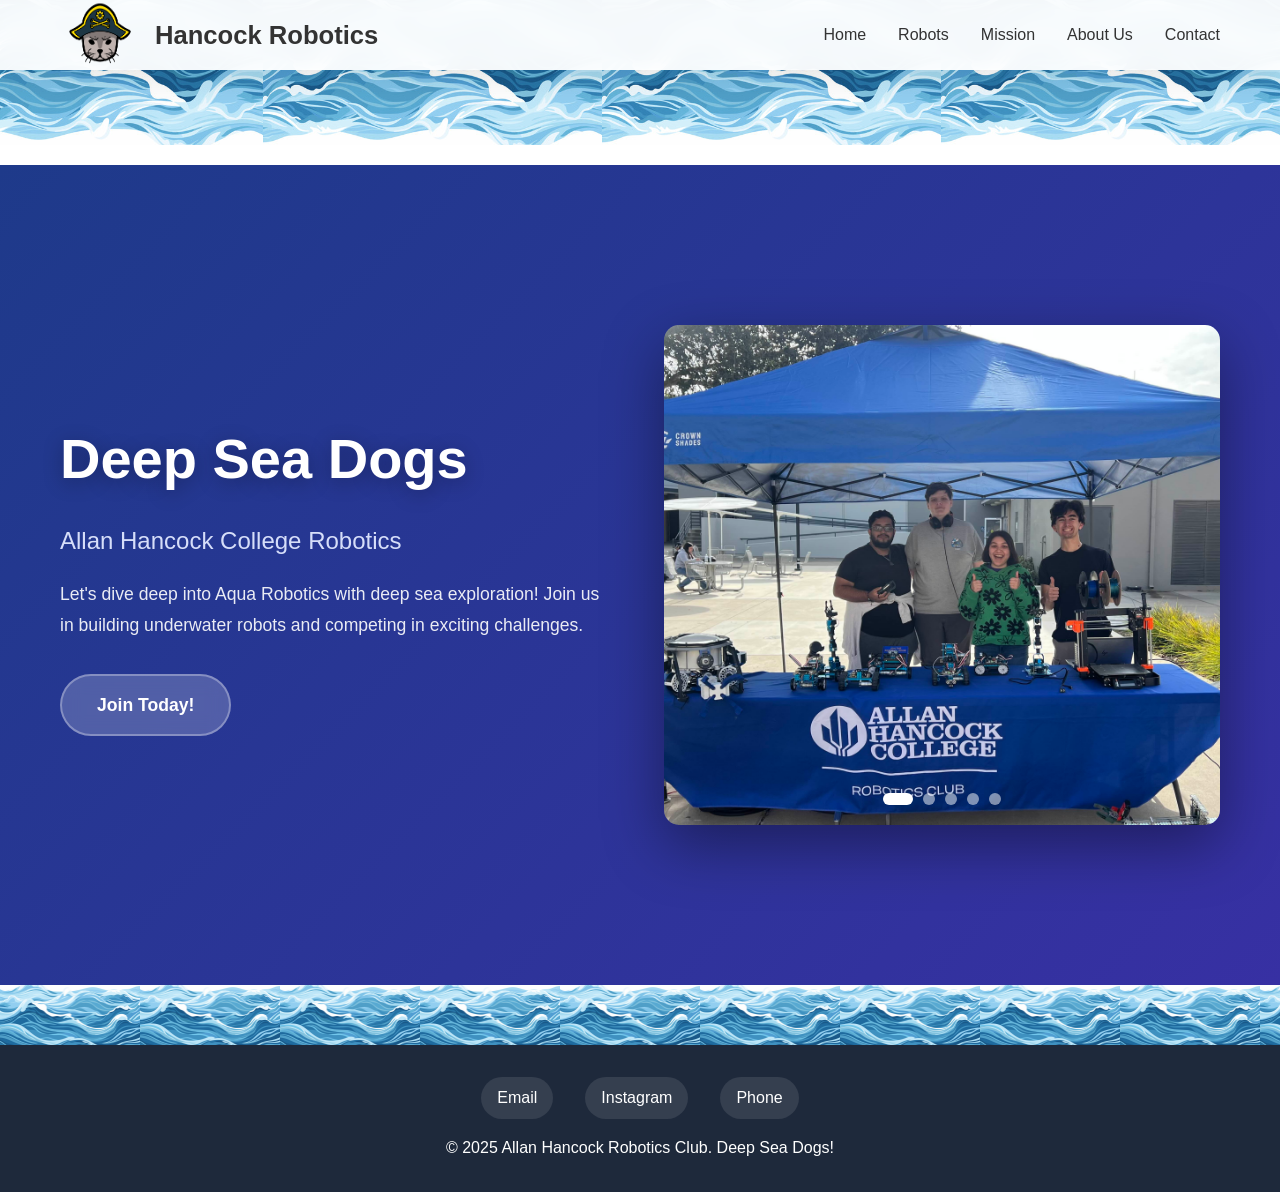
==== index.html @ e1760eb0 "Add files via upload" ====
<!DOCTYPE html>
<html lang="en">
<head>
    <meta charset="UTF-8">
    <meta name="viewport" content="width=device-width, initial-scale=1.0">
    <title>AHC Robotics</title>
    <link rel="stylesheet" href="style.css">
</head>
<body>
    <header>
        <nav class="container">
            <div class="logo-container">
                <img src="logo.png" alt="Deep Sea Dogs Logo" class="logo-img">
                <div class="logo">Hancock Robotics</div>
            </div>
            
            <ul class="nav-links">
                <li><a href="index.html">Home</a></li>
                <li><a href="robots.html">Robots</a></li>
                <li><a href="mission.html">Mission</a></li>
                <li><a href="about.html">About Us</a></li>
                <li><a href="contact.html">Contact</a></li>
            </ul>
        </nav>
    </header>

    <div class="border-top"></div>

    <main>
        <section id="home" class="hero">
            <div class="container">
                <div class="hero-content">
                    <div class="hero-text">
                        <h1>Deep Sea Dogs</h1>
                        <p class="subtitle">Allan Hancock College Robotics</p>
                        <p>Let's dive deep into Aqua Robotics with deep sea exploration! Join us in building underwater robots and competing in exciting challenges.</p>
                        <a href="registration-form.html" class="cta-button" target="_blank">Join Today!</a>
                    </div>
                    
                    <div class="slideshow-container">
                        <div class="slide slide-1 active"></div>
                        <div class="slide slide-2"></div>
                        <div class="slide slide-3"></div>
                        <div class="slide slide-4"></div>
                        <div class="slide slide-5"></div>
                        
                        <div class="dots-container">
                            <span class="dot active" onclick="currentSlide(0)"></span>
                            <span class="dot" onclick="currentSlide(1)"></span>
                            <span class="dot" onclick="currentSlide(2)"></span>
                            <span class="dot" onclick="currentSlide(3)"></span>
                            <span class="dot" onclick="currentSlide(4)"></span>
                        </div>
                    </div>
                </div>
            </div>
        </section>
    </main>

    <div class="border-bottom"></div>

    <footer id="contact">
        <div class="container">
            <div class="contact-links">
                <a href="contact.html">Email</a>
                <a href="https://www.instagram.com/deepseadogs/" target="_blank">Instagram</a>
                <a href="contact.html">Phone</a>
            </div>
            <p>&copy; 2025 Allan Hancock Robotics Club. Deep Sea Dogs!</p>
        </div>
    </footer>

    <script>
        let currentSlideIndex = 0;
        const slides = document.querySelectorAll('.slide');
        const dots = document.querySelectorAll('.dot');

        function showSlide(index) {
            slides.forEach(slide => slide.classList.remove('active'));
            dots.forEach(dot => dot.classList.remove('active'));
            
            slides[index].classList.add('active');
            dots[index].classList.add('active');
        }

        function nextSlide() {
            currentSlideIndex = (currentSlideIndex + 1) % slides.length;
            showSlide(currentSlideIndex);
        }

        function currentSlide(index) {
            currentSlideIndex = index;
            showSlide(currentSlideIndex);
        }

        // Auto-advance slides every 4 seconds
        setInterval(nextSlide, 4000);

        // Header scroll effect
        window.addEventListener('scroll', () => {
            const header = document.querySelector('header');
            if (window.scrollY > 50) {
                header.style.boxShadow = '0 8px 32px rgba(0, 0, 0, 0.15)';
            } else {
                header.style.boxShadow = '0 8px 32px rgba(0, 0, 0, 0.1)';
            }
        });
    </script>
</body>
</html>
---- style.css ----
* {
            margin: 0;
            padding: 0;
            box-sizing: border-box;
        }
        
        body {
            font-family: 'Inter', -apple-system, BlinkMacSystemFont, sans-serif;
            line-height: 1.6;
            color: #333;
            min-height: 100vh;
        }
        
        .container {
            max-width: 1200px;
            margin: 0 auto;
            padding: 0 20px;
        }
        
        header {
            background: rgba(255, 255, 255, 0.95);
            backdrop-filter: blur(10px);
            box-shadow: 0 8px 32px rgba(0, 0, 0, 0.1);
            position: fixed;
            width: 100%;
            top: 0;
            z-index: 1000;
            transition: all 0.3s ease;
        }
        
        nav {
            display: flex;
            justify-content: space-between;
            align-items: center;
            padding: 1rem 0;
        }
        
        .logo-container {
            display: flex;
            align-items: center;
            gap: 15px;
        }
        
        .logo {
            font-size: 1.6rem;
            font-weight: 600;
            color: #333;
        }
        
        .logo-img {
            width: 80px;
            height: 70px;
        }
        
        .nav-links {
            display: flex;
            list-style: none;
            gap: 2rem;
        }
        
        .nav-links a {
            text-decoration: none;
            color: #333;
            font-weight: 500;
            transition: all 0.3s ease;
            position: relative;
        }
        
        .nav-links a:hover {
            color: #4f46e5;
        }
        
        .nav-links a::after {
            content: '';
            position: absolute;
            width: 0;
            height: 2px;
            bottom: -5px;
            left: 0;
            background: linear-gradient(135deg, #4f46e5, #7c3aed);
            transition: width 0.3s ease;
        }
        
        .nav-links a:hover::after {
            width: 100%;
        }
        
        main {
            margin-top: 20px;
        }
        
        .border-top {
            width: 100%;
            height: 145px;
            background-image: url("border.jpg");
            background-size: contain;
            background-repeat: repeat-x;
            background-position: fill;
             transform: rotate(180deg);
        }
        
        .border-bottom {
            width: 100%;
            height: 60px;
            background-image: url("border.jpg");
            background-size: contain;
            background-repeat: repeat-x;
            background-position: fill;
        }
        
        .hero {
            min-height: calc(100vh - 80px);
            display: flex;
            align-items: center;
            background: linear-gradient(135deg, #1e3a8a 0%, #3730a3 100%);
        }
        
        .hero-content {
            display: grid;
            grid-template-columns: 1fr 1fr;
            gap: 3rem;
            align-items: center;
            width: 100%;
        }
        
        .hero-text {
            color: white;
        }
        
        .hero-text h1 {
            font-size: 3.5rem;
            margin-bottom: 1rem;
            font-weight: 700;
            text-shadow: 0 4px 20px rgba(0, 0, 0, 0.3);
        }
        
        .hero-text .subtitle {
            font-size: 1.5rem;
            margin-bottom: 1rem;
            opacity: 0.95;
            color: #e0e7ff;
        }
        
        .hero-text p {
            font-size: 1.1rem;
            margin-bottom: 2rem;
            opacity: 0.9;
            line-height: 1.8;
        }
        
        .cta-button {
            display: inline-block;
            background: rgba(255, 255, 255, 0.2);
            color: white;
            padding: 15px 35px;
            border-radius: 50px;
            text-decoration: none;
            font-weight: 600;
            font-size: 1.1rem;
            transition: all 0.3s ease;
            backdrop-filter: blur(10px);
            border: 2px solid rgba(255, 255, 255, 0.3);
        }
        
        .cta-button:hover {
            background: rgba(255, 255, 255, 0.3);
            transform: translateY(-3px);
            box-shadow: 0 10px 30px rgba(0, 0, 0, 0.3);
        }
        
        .slideshow-container {
            position: relative;
            width: 100%;
            height: 500px;
            border-radius: 15px;
            overflow: hidden;
            box-shadow: 0 20px 60px rgba(0, 0, 0, 0.4);
        }
        
        .slide {
            position: absolute;
            width: 100%;
            height: 100%;
            opacity: 0;
            transition: opacity 1s ease-in-out;
            background-size: cover;
            background-position: center;
        }
        
        .slide.active {
            opacity: 1;
        }
        
        .slide-1 {
            background-image: url("event2.jpg");
        }
        
        .slide-2 {
            background-image: url("event1.jpg");
        }
        
        .slide-3 {
            background-image: url("teampic.jpg");
        }

        .slide-4 {
            background-image: url("colson.png");
        }

        .slide-5 {
            background-image: url("party.jpg");
        }
        
        .dots-container {
            position: absolute;
            bottom: 20px;
            left: 50%;
            transform: translateX(-50%);
            display: flex;
            gap: 10px;
        }
        
        .dot {
            width: 12px;
            height: 12px;
            border-radius: 50%;
            background: rgba(255, 255, 255, 0.5);
            cursor: pointer;
            transition: all 0.3s ease;
        }
        
        .dot.active {
            background: white;
            width: 30px;
            border-radius: 6px;
        }
        
        footer {
            background: #1e293b;
            color: white;
            text-align: center;
            padding: 2rem 0;
        }
        
        .contact-links {
            display: flex;
            justify-content: center;
            gap: 2rem;
            margin-bottom: 1rem;
            flex-wrap: wrap;
        }
        
        .contact-links a {
            color: white;
            text-decoration: none;
            font-weight: 500;
            transition: all 0.3s ease;
            padding: 0.5rem 1rem;
            border-radius: 25px;
            background: rgba(255, 255, 255, 0.1);
        }
        
        .contact-links a:hover {
            background: rgba(255, 255, 255, 0.2);
            transform: translateY(-2px);
        }
        
        @media (max-width: 768px) {
            .nav-links {
                display: none;
            }
            
            .hero-content {
                grid-template-columns: 1fr;
                gap: 2rem;
            }
            
            .hero-text h1 {
                font-size: 2.5rem;
            }
            
            .slideshow-container {
                height: 300px;
            }
        }
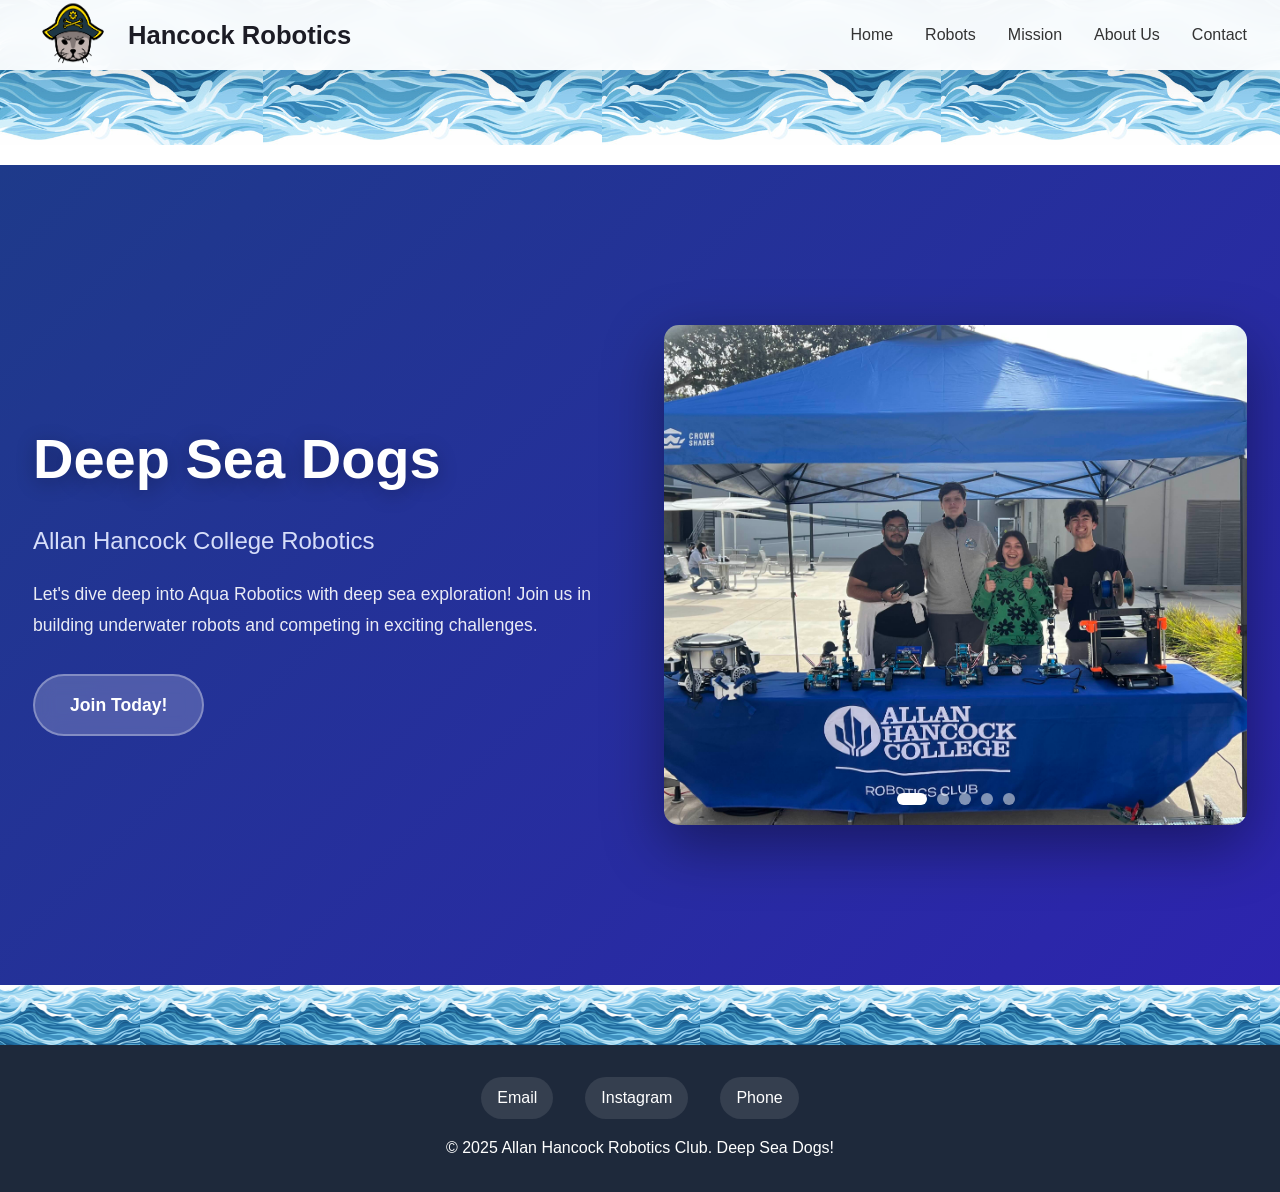
==== commit f2ae9b9a: "Initial Updates" ====
--- a/index.html
+++ b/index.html
@@ -1,110 +1,110 @@
-<!DOCTYPE html>
-<html lang="en">
-<head>
-    <meta charset="UTF-8">
-    <meta name="viewport" content="width=device-width, initial-scale=1.0">
-    <title>AHC Robotics</title>
-    <link rel="stylesheet" href="style.css">
-</head>
-<body>
-    <header>
-        <nav class="container">
-            <div class="logo-container">
-                <img src="logo.png" alt="Deep Sea Dogs Logo" class="logo-img">
-                <div class="logo">Hancock Robotics</div>
-            </div>
-            
-            <ul class="nav-links">
-                <li><a href="index.html">Home</a></li>
-                <li><a href="robots.html">Robots</a></li>
-                <li><a href="mission.html">Mission</a></li>
-                <li><a href="about.html">About Us</a></li>
-                <li><a href="contact.html">Contact</a></li>
-            </ul>
-        </nav>
-    </header>
-
-    <div class="border-top"></div>
-
-    <main>
-        <section id="home" class="hero">
-            <div class="container">
-                <div class="hero-content">
-                    <div class="hero-text">
-                        <h1>Deep Sea Dogs</h1>
-                        <p class="subtitle">Allan Hancock College Robotics</p>
-                        <p>Let's dive deep into Aqua Robotics with deep sea exploration! Join us in building underwater robots and competing in exciting challenges.</p>
-                        <a href="registration-form.html" class="cta-button" target="_blank">Join Today!</a>
-                    </div>
-                    
-                    <div class="slideshow-container">
-                        <div class="slide slide-1 active"></div>
-                        <div class="slide slide-2"></div>
-                        <div class="slide slide-3"></div>
-                        <div class="slide slide-4"></div>
-                        <div class="slide slide-5"></div>
-                        
-                        <div class="dots-container">
-                            <span class="dot active" onclick="currentSlide(0)"></span>
-                            <span class="dot" onclick="currentSlide(1)"></span>
-                            <span class="dot" onclick="currentSlide(2)"></span>
-                            <span class="dot" onclick="currentSlide(3)"></span>
-                            <span class="dot" onclick="currentSlide(4)"></span>
-                        </div>
-                    </div>
-                </div>
-            </div>
-        </section>
-    </main>
-
-    <div class="border-bottom"></div>
-
-    <footer id="contact">
-        <div class="container">
-            <div class="contact-links">
-                <a href="contact.html">Email</a>
-                <a href="https://www.instagram.com/deepseadogs/" target="_blank">Instagram</a>
-                <a href="contact.html">Phone</a>
-            </div>
-            <p>&copy; 2025 Allan Hancock Robotics Club. Deep Sea Dogs!</p>
-        </div>
-    </footer>
-
-    <script>
-        let currentSlideIndex = 0;
-        const slides = document.querySelectorAll('.slide');
-        const dots = document.querySelectorAll('.dot');
-
-        function showSlide(index) {
-            slides.forEach(slide => slide.classList.remove('active'));
-            dots.forEach(dot => dot.classList.remove('active'));
-            
-            slides[index].classList.add('active');
-            dots[index].classList.add('active');
-        }
-
-        function nextSlide() {
-            currentSlideIndex = (currentSlideIndex + 1) % slides.length;
-            showSlide(currentSlideIndex);
-        }
-
-        function currentSlide(index) {
-            currentSlideIndex = index;
-            showSlide(currentSlideIndex);
-        }
-
-        // Auto-advance slides every 4 seconds
-        setInterval(nextSlide, 4000);
-
-        // Header scroll effect
-        window.addEventListener('scroll', () => {
-            const header = document.querySelector('header');
-            if (window.scrollY > 50) {
-                header.style.boxShadow = '0 8px 32px rgba(0, 0, 0, 0.15)';
-            } else {
-                header.style.boxShadow = '0 8px 32px rgba(0, 0, 0, 0.1)';
-            }
-        });
-    </script>
-</body>
+<!DOCTYPE html>
+<html lang="en">
+<head>
+    <meta charset="UTF-8">
+    <meta name="viewport" content="width=device-width, initial-scale=1.0">
+    <title>AHC Robotics</title>
+    <link rel="stylesheet" href="style.css">
+</head>
+<body>
+    <header>
+        <nav class="container">
+            <div class="logo-container">
+                <img src="logo.png" alt="Deep Sea Dogs Logo" class="logo-img">
+                <div class="logo">Hancock Robotics</div>
+            </div>
+            
+            <ul class="nav-links">
+                <li><a href="index.html">Home</a></li>
+                <li><a href="robots.html">Robots</a></li>
+                <li><a href="mission.html">Mission</a></li>
+                <li><a href="about.html">About Us</a></li>
+                <li><a href="contact.html">Contact</a></li>
+            </ul>
+        </nav>
+    </header>
+
+    <div class="border-top"></div>
+
+    <main>
+        <section id="home" class="hero">
+            <div class="container">
+                <div class="hero-content">
+                    <div class="hero-text">
+                        <h1>Deep Sea Dogs</h1>
+                        <p class="subtitle">Allan Hancock College Robotics</p>
+                        <p>Let's dive deep into Aqua Robotics with deep sea exploration! Join us in building underwater robots and competing in exciting challenges.</p>
+                        <a href="registration-form.html" class="cta-button" target="_blank">Join Today!</a>
+                    </div>
+                    
+                    <div class="slideshow-container">
+                        <div class="slide slide-1 active"></div>
+                        <div class="slide slide-2"></div>
+                        <div class="slide slide-3"></div>
+                        <div class="slide slide-4"></div>
+                        <div class="slide slide-5"></div>
+                        
+                        <div class="dots-container">
+                            <span class="dot active" onclick="currentSlide(0)"></span>
+                            <span class="dot" onclick="currentSlide(1)"></span>
+                            <span class="dot" onclick="currentSlide(2)"></span>
+                            <span class="dot" onclick="currentSlide(3)"></span>
+                            <span class="dot" onclick="currentSlide(4)"></span>
+                        </div>
+                    </div>
+                </div>
+            </div>
+        </section>
+    </main>
+
+    <div class="border-bottom"></div>
+
+    <footer id="contact">
+        <div class="container">
+            <div class="contact-links">
+                <a href="contact.html">Email</a>
+                <a href="https://www.instagram.com/deepseadogs/" target="_blank">Instagram</a>
+                <a href="contact.html">Phone</a>
+            </div>
+            <p>&copy; 2025 Allan Hancock Robotics Club. Deep Sea Dogs!</p>
+        </div>
+    </footer>
+
+    <script>
+        let currentSlideIndex = 0;
+        const slides = document.querySelectorAll('.slide');
+        const dots = document.querySelectorAll('.dot');
+
+        function showSlide(index) {
+            slides.forEach(slide => slide.classList.remove('active'));
+            dots.forEach(dot => dot.classList.remove('active'));
+            
+            slides[index].classList.add('active');
+            dots[index].classList.add('active');
+        }
+
+        function nextSlide() {
+            currentSlideIndex = (currentSlideIndex + 1) % slides.length;
+            showSlide(currentSlideIndex);
+        }
+
+        function currentSlide(index) {
+            currentSlideIndex = index;
+            showSlide(currentSlideIndex);
+        }
+
+        // Auto-advance slides every 4 seconds
+        setInterval(nextSlide, 4000);
+
+        // Header scroll effect
+        window.addEventListener('scroll', () => {
+            const header = document.querySelector('header');
+            if (window.scrollY > 50) {
+                header.style.boxShadow = '0 8px 32px rgba(0, 0, 0, 0.15)';
+            } else {
+                header.style.boxShadow = '0 8px 32px rgba(0, 0, 0, 0.1)';
+            }
+        });
+    </script>
+</body>
 </html>
--- a/style.css
+++ b/style.css
@@ -1,285 +1,285 @@
-        * {
-            margin: 0;
-            padding: 0;
-            box-sizing: border-box;
-        }
-        
-        body {
-            font-family: 'Inter', -apple-system, BlinkMacSystemFont, sans-serif;
-            line-height: 1.6;
-            color: #333;
-            min-height: 100vh;
-        }
-        
-        .container {
-            max-width: 1200px;
-            margin: 0 auto;
-            padding: 0 20px;
-        }
-        
-        header {
-            background: rgba(255, 255, 255, 0.95);
-            backdrop-filter: blur(10px);
-            box-shadow: 0 8px 32px rgba(0, 0, 0, 0.1);
-            position: fixed;
-            width: 100%;
-            top: 0;
-            z-index: 1000;
-            transition: all 0.3s ease;
-        }
-        
-        nav {
-            display: flex;
-            justify-content: space-between;
-            align-items: center;
-            padding: 1rem 0;
-        }
-        
-        .logo-container {
-            display: flex;
-            align-items: center;
-            gap: 15px;
-        }
-        
-        .logo {
-            font-size: 1.6rem;
-            font-weight: 600;
-            color: #333;
-        }
-        
-        .logo-img {
-            width: 80px;
-            height: 70px;
-        }
-        
-        .nav-links {
-            display: flex;
-            list-style: none;
-            gap: 2rem;
-        }
-        
-        .nav-links a {
-            text-decoration: none;
-            color: #333;
-            font-weight: 500;
-            transition: all 0.3s ease;
-            position: relative;
-        }
-        
-        .nav-links a:hover {
-            color: #4f46e5;
-        }
-        
-        .nav-links a::after {
-            content: '';
-            position: absolute;
-            width: 0;
-            height: 2px;
-            bottom: -5px;
-            left: 0;
-            background: linear-gradient(135deg, #4f46e5, #7c3aed);
-            transition: width 0.3s ease;
-        }
-        
-        .nav-links a:hover::after {
-            width: 100%;
-        }
-        
-        main {
-            margin-top: 20px;
-        }
-        
-        .border-top {
-            width: 100%;
-            height: 145px;
-            background-image: url("border.jpg");
-            background-size: contain;
-            background-repeat: repeat-x;
-            background-position: fill;
-             transform: rotate(180deg);
-        }
-        
-        .border-bottom {
-            width: 100%;
-            height: 60px;
-            background-image: url("border.jpg");
-            background-size: contain;
-            background-repeat: repeat-x;
-            background-position: fill;
-        }
-        
-        .hero {
-            min-height: calc(100vh - 80px);
-            display: flex;
-            align-items: center;
-            background: linear-gradient(135deg, #1e3a8a 0%, #3730a3 100%);
-        }
-        
-        .hero-content {
-            display: grid;
-            grid-template-columns: 1fr 1fr;
-            gap: 3rem;
-            align-items: center;
-            width: 100%;
-        }
-        
-        .hero-text {
-            color: white;
-        }
-        
-        .hero-text h1 {
-            font-size: 3.5rem;
-            margin-bottom: 1rem;
-            font-weight: 700;
-            text-shadow: 0 4px 20px rgba(0, 0, 0, 0.3);
-        }
-        
-        .hero-text .subtitle {
-            font-size: 1.5rem;
-            margin-bottom: 1rem;
-            opacity: 0.95;
-            color: #e0e7ff;
-        }
-        
-        .hero-text p {
-            font-size: 1.1rem;
-            margin-bottom: 2rem;
-            opacity: 0.9;
-            line-height: 1.8;
-        }
-        
-        .cta-button {
-            display: inline-block;
-            background: rgba(255, 255, 255, 0.2);
-            color: white;
-            padding: 15px 35px;
-            border-radius: 50px;
-            text-decoration: none;
-            font-weight: 600;
-            font-size: 1.1rem;
-            transition: all 0.3s ease;
-            backdrop-filter: blur(10px);
-            border: 2px solid rgba(255, 255, 255, 0.3);
-        }
-        
-        .cta-button:hover {
-            background: rgba(255, 255, 255, 0.3);
-            transform: translateY(-3px);
-            box-shadow: 0 10px 30px rgba(0, 0, 0, 0.3);
-        }
-        
-        .slideshow-container {
-            position: relative;
-            width: 100%;
-            height: 500px;
-            border-radius: 15px;
-            overflow: hidden;
-            box-shadow: 0 20px 60px rgba(0, 0, 0, 0.4);
-        }
-        
-        .slide {
-            position: absolute;
-            width: 100%;
-            height: 100%;
-            opacity: 0;
-            transition: opacity 1s ease-in-out;
-            background-size: cover;
-            background-position: center;
-        }
-        
-        .slide.active {
-            opacity: 1;
-        }
-        
-        .slide-1 {
-            background-image: url("event2.jpg");
-        }
-        
-        .slide-2 {
-            background-image: url("event1.jpg");
-        }
-        
-        .slide-3 {
-            background-image: url("teampic.jpg");
-        }
-
-        .slide-4 {
-            background-image: url("colson.png");
-        }
-
-        .slide-5 {
-            background-image: url("party.jpg");
-        }
-        
-        .dots-container {
-            position: absolute;
-            bottom: 20px;
-            left: 50%;
-            transform: translateX(-50%);
-            display: flex;
-            gap: 10px;
-        }
-        
-        .dot {
-            width: 12px;
-            height: 12px;
-            border-radius: 50%;
-            background: rgba(255, 255, 255, 0.5);
-            cursor: pointer;
-            transition: all 0.3s ease;
-        }
-        
-        .dot.active {
-            background: white;
-            width: 30px;
-            border-radius: 6px;
-        }
-        
-        footer {
-            background: #1e293b;
-            color: white;
-            text-align: center;
-            padding: 2rem 0;
-        }
-        
-        .contact-links {
-            display: flex;
-            justify-content: center;
-            gap: 2rem;
-            margin-bottom: 1rem;
-            flex-wrap: wrap;
-        }
-        
-        .contact-links a {
-            color: white;
-            text-decoration: none;
-            font-weight: 500;
-            transition: all 0.3s ease;
-            padding: 0.5rem 1rem;
-            border-radius: 25px;
-            background: rgba(255, 255, 255, 0.1);
-        }
-        
-        .contact-links a:hover {
-            background: rgba(255, 255, 255, 0.2);
-            transform: translateY(-2px);
-        }
-        
-        @media (max-width: 768px) {
-            .nav-links {
-                display: none;
-            }
-            
-            .hero-content {
-                grid-template-columns: 1fr;
-                gap: 2rem;
-            }
-            
-            .hero-text h1 {
-                font-size: 2.5rem;
-            }
-            
-            .slideshow-container {
-                height: 300px;
-            }
+        * {
+            margin: 0;
+            padding: 0;
+            box-sizing: border-box;
+        }
+        
+        body {
+            font-family: 'Inter', -apple-system, BlinkMacSystemFont, sans-serif;
+            line-height: 1.6;
+            color: #333;
+            min-height: 100vh;
+        }
+        
+        .container {
+            max-width: 1254px;
+            margin: 0 auto;
+            padding: 0 20px;
+        }
+        
+        header {
+            background: rgba(255, 255, 255, 0.95);
+            backdrop-filter: blur(10px);
+            box-shadow: 0 8px 32px rgba(0, 0, 0, 0.1);
+            position: fixed;
+            width: 100%;
+            top: 0;
+            z-index: 1500;
+            transition: all 0.3s ease;
+        }
+        
+        nav {
+            display: flex;
+            justify-content: space-between;
+            align-items: center;
+            padding: 1rem 0;
+        }
+        
+        .logo-container {
+            display: flex;
+            align-items: center;
+            gap: 15px;
+        }
+        
+        .logo {
+            font-size: 1.6rem;
+            font-weight: 600;
+            color: #1c1c25;
+        }
+        
+        .logo-img {
+            width: 80px;
+            height: 70px;
+        }
+        
+        .nav-links {
+            display: flex;
+            list-style: none;
+            gap: 2rem;
+        }
+        
+        .nav-links a {
+            text-decoration: none;
+            color: #333;
+            font-weight: 500;
+            transition: all 0.3s ease;
+            position: relative;
+        }
+        
+        .nav-links a:hover {
+            color: #1940ad;
+        }
+        
+        .nav-links a::after {
+            content: '';
+            position: absolute;
+            width: 0;
+            height: 2px;
+            bottom: -5px;
+            left: 0;
+            background: linear-gradient(135deg, #1940ad, #ffffff);
+            transition: width 0.3s ease;
+        }
+        
+        .nav-links a:hover::after {
+            width: 100%;
+        }
+        
+        main {
+            margin-top: 20px;
+        }
+        
+        .border-top {
+            width: 100%;
+            height: 145px;
+            background-image: url("border.jpg");
+            background-size: contain;
+            background-repeat: repeat-x;
+            background-position: fill;
+             transform: rotate(180deg);
+        }
+        
+        .border-bottom {
+            width: 100%;
+            height: 60px;
+            background-image: url("border.jpg");
+            background-size: contain;
+            background-repeat: repeat-x;
+            background-position: fill;
+        }
+        
+        .hero {
+            min-height: calc(100vh - 80px);
+            display: flex;
+            align-items: center;
+            background: linear-gradient(135deg, #1e3a8a 0%, #2d24ae 100%);
+        }
+        
+        .hero-content {
+            display: grid;
+            grid-template-columns: 1fr 1fr;
+            gap: 3rem;
+            align-items: center;
+            width: 100%;
+        }
+        
+        .hero-text {
+            color: white;
+        }
+        
+        .hero-text h1 {
+            font-size: 3.5rem;
+            margin-bottom: 1rem;
+            font-weight: 700;
+            text-shadow: 0 4px 20px rgba(0, 0, 0, 0.3);
+        }
+        
+        .hero-text .subtitle {
+            font-size: 1.5rem;
+            margin-bottom: 1rem;
+            opacity: 0.95;
+            color: #e0e7ff;
+        }
+        
+        .hero-text p {
+            font-size: 1.1rem;
+            margin-bottom: 2rem;
+            opacity: 0.9;
+            line-height: 1.8;
+        }
+        
+        .cta-button {
+            display: inline-block;
+            background: rgba(255, 255, 255, 0.2);
+            color: white;
+            padding: 15px 35px;
+            border-radius: 50px;
+            text-decoration: none;
+            font-weight: 600;
+            font-size: 1.1rem;
+            transition: all 0.3s ease;
+            backdrop-filter: blur(10px);
+            border: 2px solid rgba(255, 255, 255, 0.3);
+        }
+        
+        .cta-button:hover {
+            background: rgba(255, 255, 255, 0.3);
+            transform: translateY(-3px);
+            box-shadow: 0 10px 30px rgba(0, 0, 0, 0.3);
+        }
+        
+        .slideshow-container {
+            position: relative;
+            width: 100%;
+            height: 500px;
+            border-radius: 15px;
+            overflow: hidden;
+            box-shadow: 0 20px 60px rgba(0, 0, 0, 0.4);
+        }
+        
+        .slide {
+            position: absolute;
+            width: 100%;
+            height: 100%;
+            opacity: 0;
+            transition: opacity 1s ease-in-out;
+            background-size: cover;
+            background-position: center;
+        }
+        
+        .slide.active {
+            opacity: 1;
+        }
+        
+        .slide-1 {
+            background-image: url("event2.jpg");
+        }
+        
+        .slide-2 {
+            background-image: url("event1.jpg");
+        }
+        
+        .slide-3 {
+            background-image: url("teampic.jpg");
+        }
+
+        .slide-4 {
+            background-image: url("colson.png");
+        }
+
+        .slide-5 {
+            background-image: url("party.jpg");
+        }
+        
+        .dots-container {
+            position: absolute;
+            bottom: 20px;
+            left: 50%;
+            transform: translateX(-50%);
+            display: flex;
+            gap: 10px;
+        }
+        
+        .dot {
+            width: 12px;
+            height: 12px;
+            border-radius: 50%;
+            background: rgba(255, 255, 255, 0.5);
+            cursor: pointer;
+            transition: all 0.3s ease;
+        }
+        
+        .dot.active {
+            background: white;
+            width: 30px;
+            border-radius: 6px;
+        }
+        
+        footer {
+            background: #1e293b;
+            color: white;
+            text-align: center;
+            padding: 2rem 0;
+        }
+        
+        .contact-links {
+            display: flex;
+            justify-content: center;
+            gap: 2rem;
+            margin-bottom: 1rem;
+            flex-wrap: wrap;
+        }
+        
+        .contact-links a {
+            color: white;
+            text-decoration: none;
+            font-weight: 500;
+            transition: all 0.3s ease;
+            padding: 0.5rem 1rem;
+            border-radius: 25px;
+            background: rgba(255, 255, 255, 0.1);
+        }
+        
+        .contact-links a:hover {
+            background: rgba(255, 255, 255, 0.2);
+            transform: translateY(-2px);
+        }
+        
+        @media (max-width: 768px) {
+            .nav-links {
+                display: none;
+            }
+            
+            .hero-content {
+                grid-template-columns: 1fr;
+                gap: 2rem;
+            }
+            
+            .hero-text h1 {
+                font-size: 2.5rem;
+            }
+            
+            .slideshow-container {
+                height: 300px;
+            }
         }
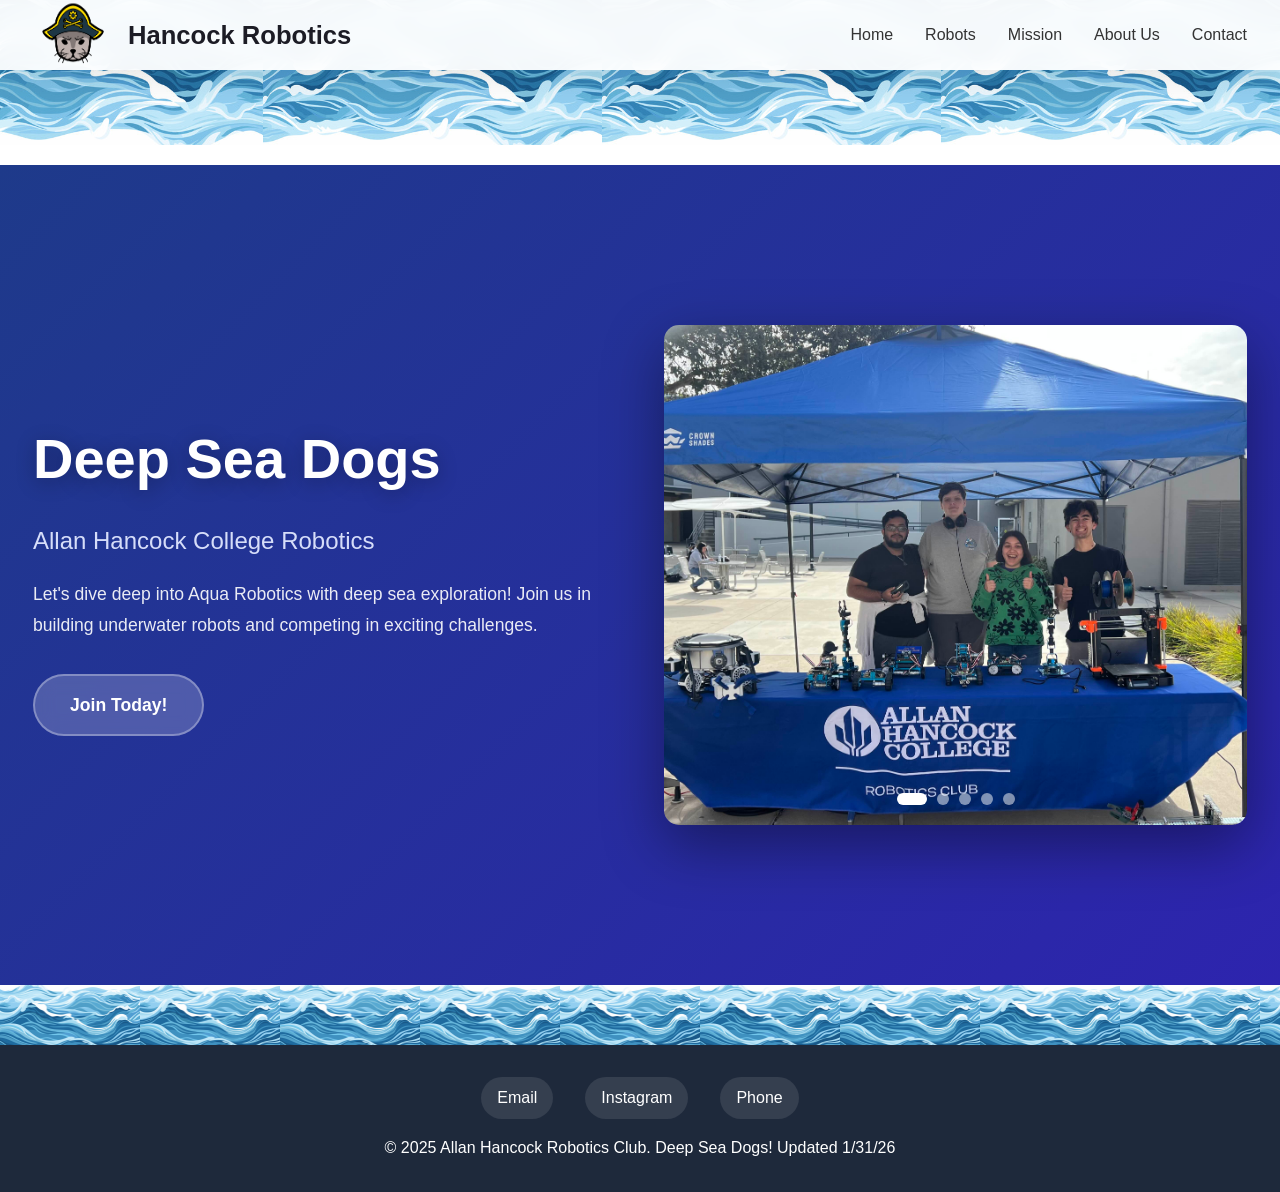
==== commit e2f50cb6: "Added update date 1/31/26" ====
--- a/index.html
+++ b/index.html
@@ -66,7 +66,7 @@
                 <a href="https://www.instagram.com/deepseadogs/" target="_blank">Instagram</a>
                 <a href="contact.html">Phone</a>
             </div>
-            <p>&copy; 2025 Allan Hancock Robotics Club. Deep Sea Dogs!</p>
+            <p>&copy; 2025 Allan Hancock Robotics Club. Deep Sea Dogs! Updated 1/31/26</p>
         </div>
     </footer>
 
